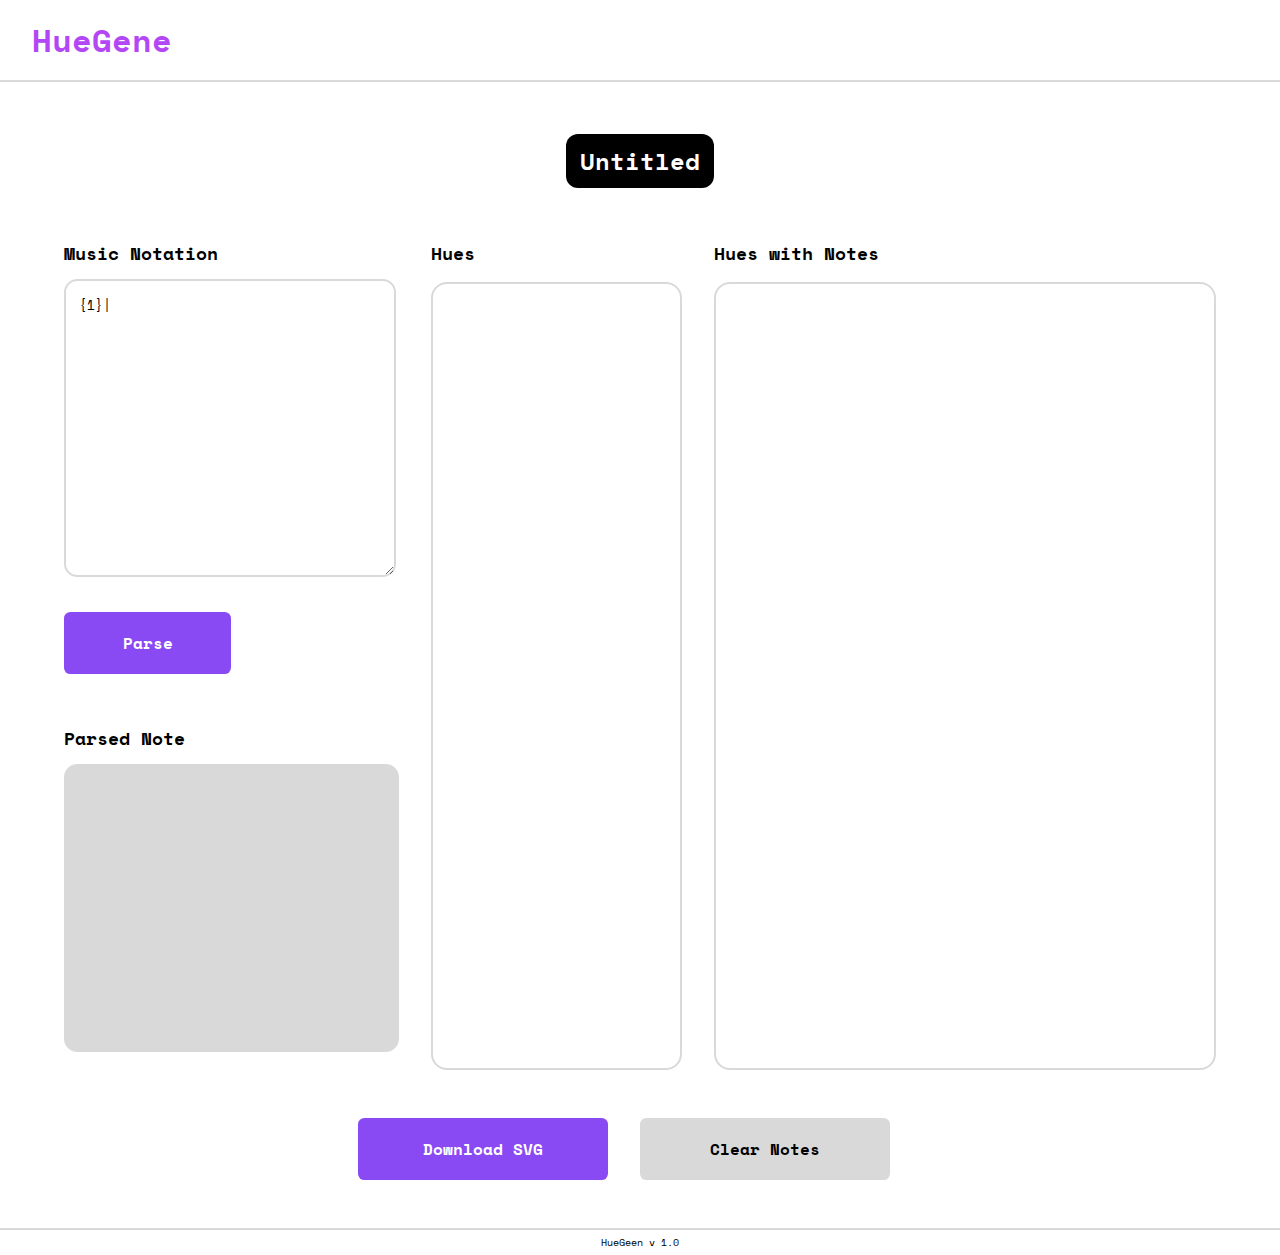
==== index.html @ 3d659e64 "fix page title" ====
<!DOCTYPE html>
<html>

<head>
    <link rel="preconnect" href="https://fonts.googleapis.com">
    <link rel="preconnect" href="https://fonts.gstatic.com" crossorigin>
    <link href="https://fonts.googleapis.com/css2?family=Space+Mono:wght@400;700&display=swap" rel="stylesheet">
    <link rel="stylesheet" href="style.css">
    <title>HueGene</title>
</head>

<body>
    <div class="header">
        <p>HueGene</p>
    </div>
    <div class="title-wrapper">
        <!-- <div
            style="font-size: smaller; justify-content: center; text-align: center; background-color: #8a4af3; display: inline-block;">
            Title
        </div> -->
        <div class="title-container">
            <div id="titleDisplay" class="title" ondblclick="editTitle()">Untitled</div>
            <div class="tooltip">Double click to edit title</div>
        </div>
    </div>
    <div class="container">
        <div class="notation">
            <div class="music-notation">
                <label for="music-notation">Music Notation</label>
                <div style="position: relative;">
                    <textarea id="inputText" placeholder="Enter music notation here..." oninput="updateLineNumbers()"
                        onkeydown="if(event.key === 'Enter') { event.preventDefault(); const pos = this.selectionStart; this.value = this.value.slice(0, pos) + '\n' + (this.value.split('\n').length + 1) + '| ' + this.value.slice(pos); this.selectionStart = this.selectionEnd = pos + 4; }"></textarea>
                </div>
                <div style="display: flex;">
                    <button onclick="parseNotes()"
                        style="width: 50%; background-color: #8a4af3; margin-top: 1em;">Parse</button>
                </div>
            </div>
            <div class="parsed-note">
                <label for="parsed-note">Parsed Note</label>
                <pre id="result" placeholder="Parsed notes"></pre>
            </div>
        </div>
        <div style="position: relative;">
            <label for="visualResultNoNotes">Hues</label>
            <div class="hues">
                <div id="visualResultNoNotes"></div>
            </div>
        </div>
        <div style="position: relative;">
            <label for="visualResult">Hues with Notes</label>
            <div class="hues-with-no-notes">
                <div id="visualResult"></div>
            </div>
        </div>
    </div>
    <div class="button">
        <button onclick="downloadSVG()" style="width: 20%; background-color: #8a4af3;">Download SVG</button>
        <button onclick="clearNotes()" style="width: 20%; background-color: #d9d9d9; color: black;">Clear Notes</button>
        <div id="unmappedNotes"></div>
    </div>
    <div class="footer">
        <p>HueGeen v 1.0 </p>
        <!-- <p>&copy; Enda Rae | HueGeen v 1.0 </p> -->
    </div>
</body>
<script src="index.js"></script>

</html>
---- style.css ----
body {
    font-family: "Space Mono", serif;
    font-style: normal;
    box-sizing: border-box;
    margin: 0;
    padding: 0;
    min-height: 100vh;
    display: flex;
    flex-direction: column;
    gap: 2em;
}

.space-mono-regular {
    font-family: "Space Mono", serif;
    font-weight: 400;
    font-style: normal;
}

.space-mono-bold {
    font-family: "Space Mono", serif;
    font-weight: 700;
    font-style: normal;
}

textarea {
    font-family: "Space Mono", serif;
    border: 0.15em solid #d9d9d9;
    border-radius: 1em;
    overflow: auto;
    padding: 1em;
    box-shadow: #d9d9d9;
}

button {
    border: none;
    border-radius: 0.4em;
    cursor: pointer;
    padding: 1.2em;
    box-shadow: #d9d9d9;
    font-family: "Space Mono", serif;
    font-size: medium;
    font-weight: bold;
    color: white;
}

pre {
    overflow: auto;
    white-space: pre-wrap;
    border: 0.15em solid #d9d9d9;
    box-shadow: #d9d9d9;
    padding: 1em;
}

label {
    font-weight: bold;
    font-size: large;
}

p {
    margin: 0;
    padding: 0.5em 0;
}

.header {
    border-bottom: 0.15em solid #d9d9d9;
    padding-left: 2em;
}

.header p {
    color: #b347f5;
    font-size: xx-large;
    font-weight: bolder;
}

.container {
    position: relative;
    display: grid;
    grid-gap: 2em 2em;
    grid-template-columns: 1fr 0.75fr 1.5fr;
    /* Adjusted to make hues half the width of hues-with-notes */
    gap: 2em;
    height: 100%;
    padding: 0 4em;
}

.notation {
    display: grid;
    grid-gap: 2em 2em;
    grid-template-rows: auto auto;
    position: relative;
    height: inherit;
}

.music-notation {
    /* width: 100%; */
    /* background-color: #353638; */
    display: flex;
    flex-direction: column;
    position: relative;
}

.music-notation textarea {
    margin: 0;
    margin-top: 1em;
    margin-bottom: 1em;
    border-radius: 1em;
    height: 20em;
    width: 90%;
    background-color: transparent;
}

.parsed-note {
    position: relative;
}

.parsed-note pre {
    margin: 0;
    margin-top: 1em;
    border: 0.15em solid #d9d9d9;
    border-radius: 1em;
    height: 20em;
    background-color: #d9d9d9;
}

.line-container {
    display: flex;
    margin-bottom: 12px;
    min-width: min-content;
    padding: 0;
    margin: 0 0 12px 0;
    /* Keep only bottom margin */
}

.line-number {
    padding: 1em;
    /* background-color: #47494f; */
    width: 6px;
    font-size: x-small;
    text-align: right;
    color: #666;
    font-family: 'Space Mono', monospace;
}

.note {
    box-sizing: border-box;
    position: relative;
    height: 48px;
    border: 0.75pt solid #353638;
    display: flex;
    align-items: start;
    justify-content: center;
    font-size: 7px;
    font-weight: bold;
    padding: 0;
    margin: 0;
}

.note-number {
    position: absolute;
    top: 2px;
    left: 2px;
    font-size: 12px;
    background-color: rgba(0, 0, 0, 0.5);
    color: white;
    padding: 1px 4px;
    border-radius: 3px;
    z-index: 1;
}

.hues,
.hues-with-no-notes {
    overflow: auto;
    height: 45em;
    padding: 2em;
    border: 0.15em solid #d9d9d9;
    margin-top: 1em;
    border-radius: 1em;
}

#visualResult,
#visualResultNoNotes {
    width: 100%;
    padding: 0;
    margin: 0;
}

.hues>div,
.hues-with-nonotes>div {
    scrollbar-width: none;
    /* Firefox */
    -ms-overflow-style: none;
    /* IE and Edge */
}

.hues>div::-webkit-scrollbar,
.hues-with-nonotes>div::-webkit-scrollbar {
    display: none;
    /* Chrome, Safari and Opera */
}

#unmappedNotes {
    margin-top: 20px;
    color: red;
}

#unmappedNotes ul {
    list-style-type: none;
    padding: 0;
}

#unmappedNotes li {
    margin: 5px 0;
    padding: 5px;
    background-color: #fff0f0;
    border-radius: 4px;
    display: inline-block;
    margin-right: 10px;
}

.button {
    /* background-color: #333; */
    display: flex;
    justify-content: center;
    gap: 2em;
    padding: 1em;
}

.title-container {
    text-align: center;
    margin: 20px 0;
    position: relative;
    display: inline-flex;
    align-items: center;
}

.title-wrapper {
    width: 100%;
    display: flex;
    justify-content: center;
}

.title {
    font-size: x-large;
    font-weight: bolder;
    background-color: black;
    color: white;
    cursor: pointer;
    padding: 5px 10px;
    border-radius: 0.5em;
    border: 3pt solid transparent;
}

.title:hover {
    border: 3pt solid #000000;
}

.title-input {
    font-size: x-large;
    font-weight: bold;
    font-family: "Space Mono", serif;
    border: 3pt solid #000000;
    border-radius: 0.5em;
    padding: 5px 10px;
    margin-right: 10px;
    width: 8em;
}

.confirm-button {
    background-color: #4CAF50;
    color: white;
    border: none;
    border-radius: 50%;
    width: 30px;
    height: 30px;
    cursor: pointer;
    display: flex;
    align-items: center;
    justify-content: center;
    padding: 0;
}

.tooltip {
    visibility: hidden;
    background-color: #333;
    color: white;
    text-align: center;
    padding: 5px 10px;
    border-radius: 6px;
    position: absolute;
    z-index: 1;
    bottom: 125%;
    left: 50%;
    transform: translateX(-50%);
    font-size: 14px;
    white-space: nowrap;
}

.title:hover+.tooltip {
    visibility: visible;
}

.footer {
    border-top: 0.15em solid #d9d9d9;
    display: flex;
    justify-content: center;
    padding: 0 2em;
}

.footer p {
    font-size: x-small;
    font-weight: lighter;
}
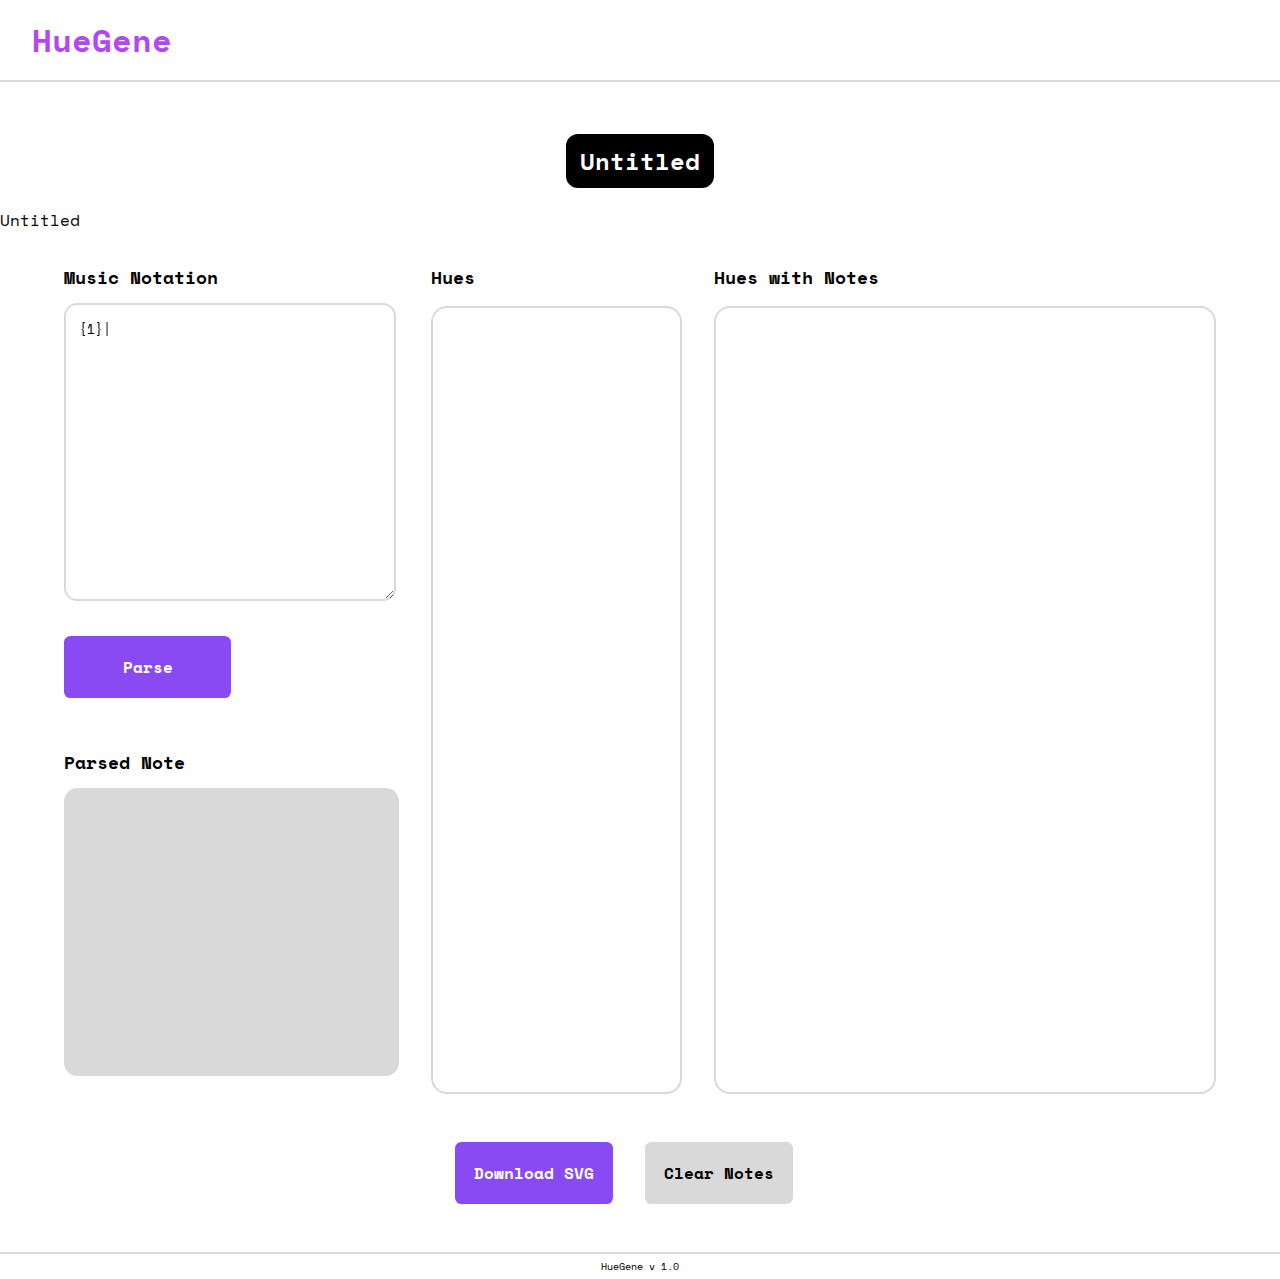
==== commit 61dea9a2: "optimize for mobile" ====
--- a/index.html
+++ b/index.html
@@ -2,6 +2,7 @@
 <html>
 
 <head>
+    <meta name="viewport" content="width=device-width, initial-scale=1.0">
     <link rel="preconnect" href="https://fonts.googleapis.com">
     <link rel="preconnect" href="https://fonts.gstatic.com" crossorigin>
     <link href="https://fonts.googleapis.com/css2?family=Space+Mono:wght@400;700&display=swap" rel="stylesheet">
@@ -13,14 +14,18 @@
     <div class="header">
         <p>HueGene</p>
     </div>
-    <div class="title-wrapper">
-        <!-- <div
-            style="font-size: smaller; justify-content: center; text-align: center; background-color: #8a4af3; display: inline-block;">
-            Title
-        </div> -->
-        <div class="title-container">
-            <div id="titleDisplay" class="title" ondblclick="editTitle()">Untitled</div>
-            <div class="tooltip">Double click to edit title</div>
+    <div class="page-description">
+        <div class="title-wrapper">
+            <div class="title-container">
+                <div id="titleDisplay" class="title" ondblclick="editTitle()">Untitled</div>
+                <div class="tooltip">Double click to edit title</div>
+            </div>
+        </div>
+        <div class="artist-wrapper">
+            <div class="artist-container">
+                <div id="artistDisplay" class="artist" ondblclick="editArtist()">Untitled</div>
+                <div class="tooltip">Double click to artist</div>
+            </div>
         </div>
     </div>
     <div class="container">
@@ -55,12 +60,12 @@
         </div>
     </div>
     <div class="button">
-        <button onclick="downloadSVG()" style="width: 20%; background-color: #8a4af3;">Download SVG</button>
-        <button onclick="clearNotes()" style="width: 20%; background-color: #d9d9d9; color: black;">Clear Notes</button>
+        <button onclick="downloadSVG()" style="background-color: #8a4af3;">Download SVG</button>
+        <button onclick="clearNotes()" style="background-color: #d9d9d9; color: black;">Clear Notes</button>
         <div id="unmappedNotes"></div>
     </div>
     <div class="footer">
-        <p>HueGeen v 1.0 </p>
+        <p>HueGene v 1.0 </p>
         <!-- <p>&copy; Enda Rae | HueGeen v 1.0 </p> -->
     </div>
 </body>
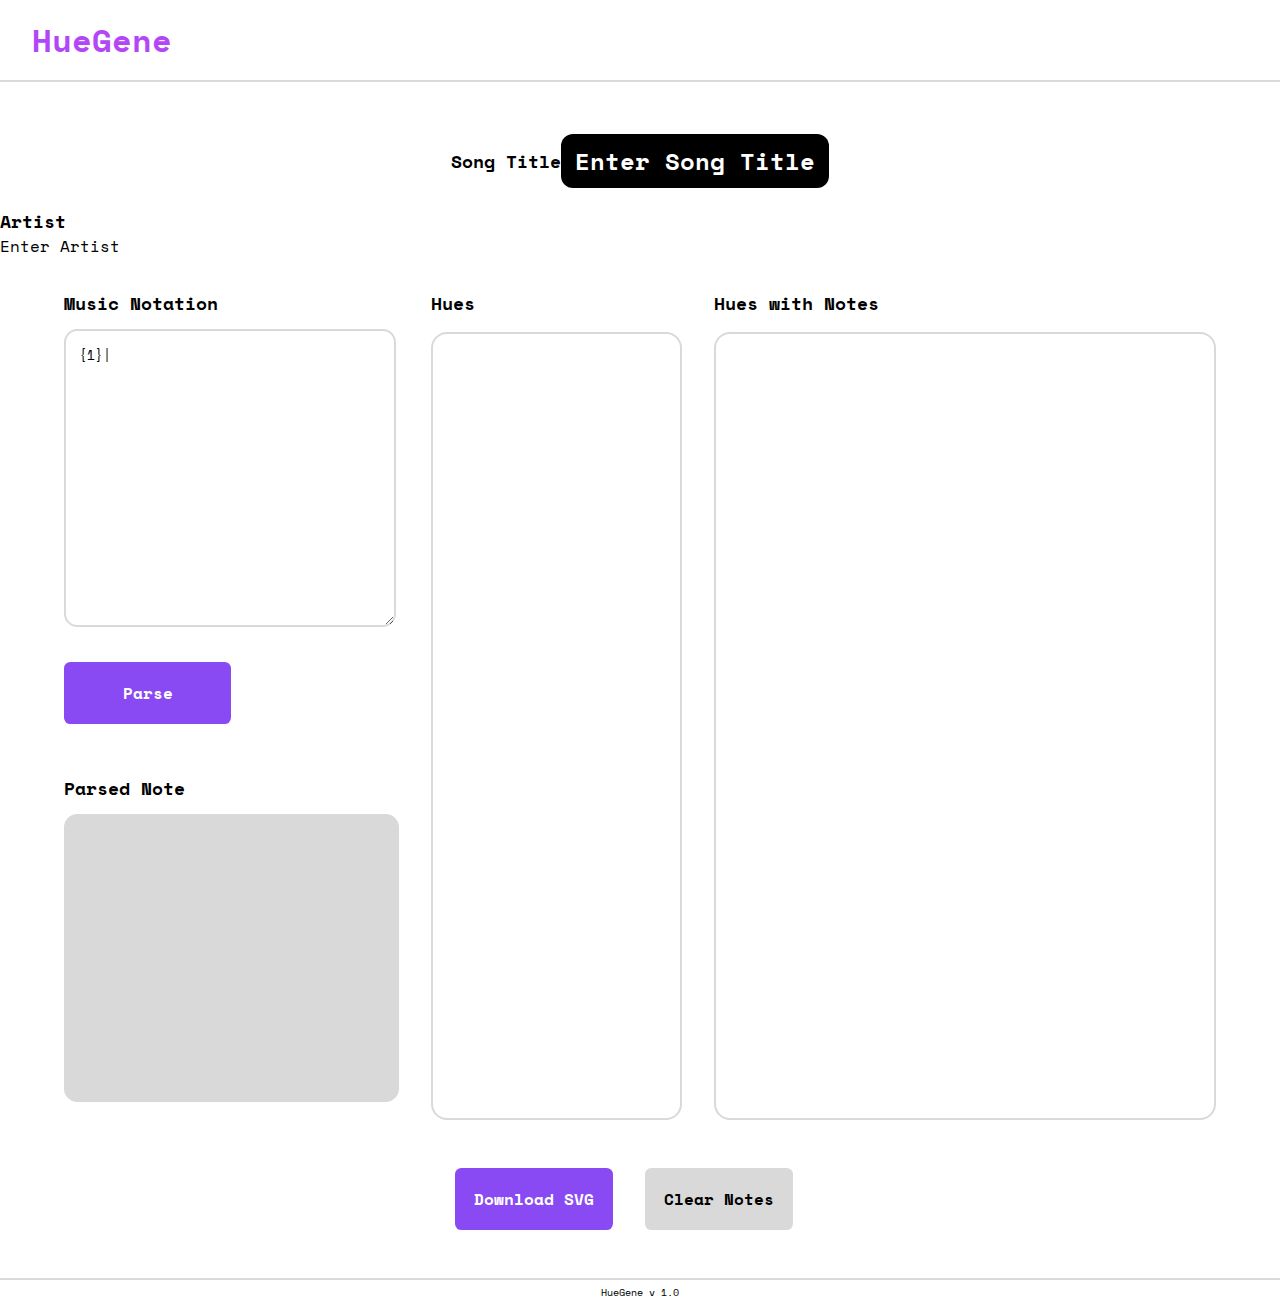
==== commit 44fd51bb: "Add input for artist" ====
--- a/index.html
+++ b/index.html
@@ -17,14 +17,16 @@
     <div class="page-description">
         <div class="title-wrapper">
             <div class="title-container">
-                <div id="titleDisplay" class="title" ondblclick="editTitle()">Untitled</div>
+                <label for="title">Song Title</label>
+                <div id="titleDisplay" class="title" ondblclick="editTitle()">Enter Song Title</div>
                 <div class="tooltip">Double click to edit title</div>
             </div>
         </div>
         <div class="artist-wrapper">
             <div class="artist-container">
-                <div id="artistDisplay" class="artist" ondblclick="editArtist()">Untitled</div>
-                <div class="tooltip">Double click to artist</div>
+                <label for="artist">Artist</label>
+                <div id="artistDisplay" class="artist" ondblclick="editArtist()">Enter Artist</div>
+                <div class="tooltip">Double click to edit artist</div>
             </div>
         </div>
     </div>
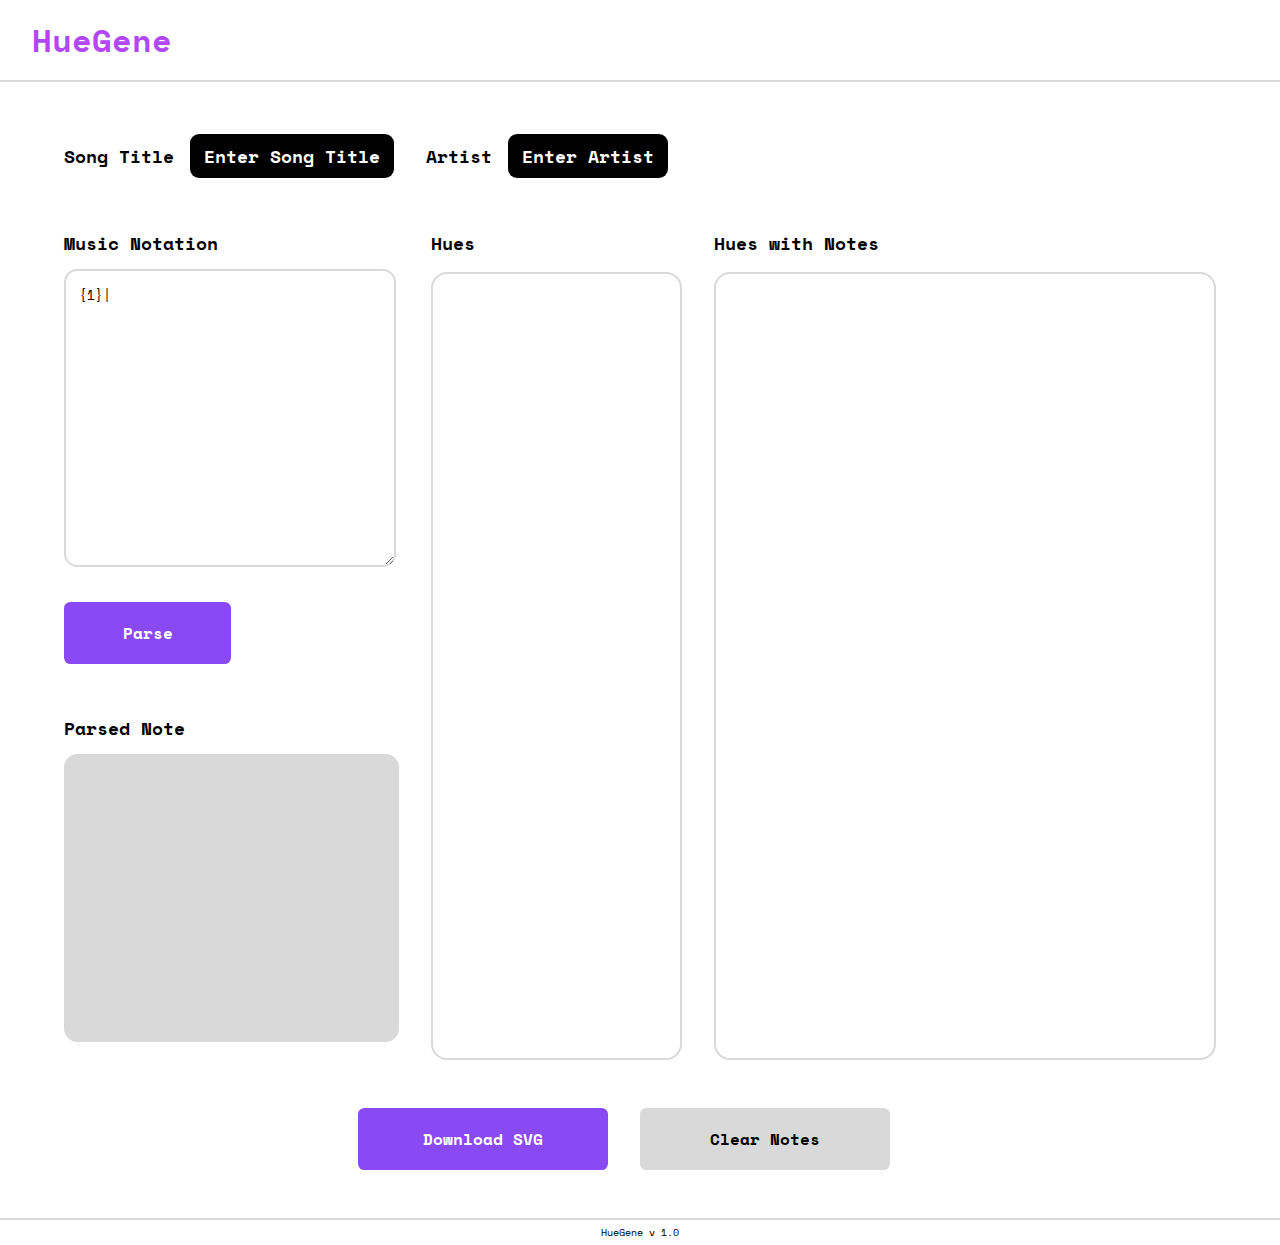
==== commit 4bd0c9c6: "script" ====
--- a/index.html
+++ b/index.html
@@ -1,5 +1,6 @@
 <!DOCTYPE html>
 <html>
+<script src="index.js"></script>
 
 <head>
     <meta name="viewport" content="width=device-width, initial-scale=1.0">
@@ -71,6 +72,5 @@
         <!-- <p>&copy; Enda Rae | HueGeen v 1.0 </p> -->
     </div>
 </body>
-<script src="index.js"></script>
 
 </html>--- a/style.css
+++ b/style.css
@@ -225,22 +225,37 @@
     padding: 1em;
 }
 
-.title-container {
+.button button {
+    width: 20%;
+}
+
+.page-description {
+    display: flex;
+    justify-content: start;
+    gap: 2em;
+    padding: 0 4em;
+}
+
+.title-container,
+.artist-container {
     text-align: center;
     margin: 20px 0;
     position: relative;
     display: inline-flex;
+    gap: 1em;
     align-items: center;
 }
 
-.title-wrapper {
-    width: 100%;
+.title-wrapper,
+.artist-wrapper {
+    /* width: 100%; */
     display: flex;
     justify-content: center;
 }
 
-.title {
-    font-size: x-large;
+.title,
+.artist {
+    font-size: large;
     font-weight: bolder;
     background-color: black;
     color: white;
@@ -250,12 +265,14 @@
     border: 3pt solid transparent;
 }
 
-.title:hover {
+.title:hover,
+.artist:hover {
     border: 3pt solid #000000;
 }
 
-.title-input {
-    font-size: x-large;
+.title-input,
+.artist-input {
+    font-size: large;
     font-weight: bold;
     font-family: "Space Mono", serif;
     border: 3pt solid #000000;
@@ -295,6 +312,11 @@
     white-space: nowrap;
 }
 
+.title:hover+.tooltip,
+.artist:hover+.tooltip {
+    visibility: visible;
+}
+
 .title:hover+.tooltip {
     visibility: visible;
 }
@@ -309,4 +331,107 @@
 .footer p {
     font-size: x-small;
     font-weight: lighter;
+}
+
+
+/* Add these media queries at the end of your CSS */
+@media screen and (max-width: 768px) {
+    body {
+        gap: 1em;
+    }
+
+    .container {
+        display: flex;
+        flex-direction: column;
+        padding: 0 1em;
+        gap: 1em;
+    }
+
+    .notation {
+        display: flex;
+        flex-direction: row;
+        gap: 1em;
+        overflow-x: auto;
+    }
+
+    .music-notation,
+    .parsed-note {
+        min-width: 250px;
+        width: 50%;
+    }
+
+    .music-notation textarea,
+    .parsed-note pre {
+        height: 15em;
+        width: 90%;
+    }
+
+    .hues,
+    .hues-with-no-notes {
+        height: 30em;
+        padding: 1em;
+    }
+
+    .button {
+        flex-direction: column;
+        gap: 1em;
+        padding: 1em;
+        width: 100%;
+    }
+
+    .button button {
+        width: 100%;
+    }
+
+    .header {
+        padding-left: 1em;
+    }
+
+    .header p {
+        font-size: x-large;
+    }
+
+    .title {
+        font-size: large;
+    }
+
+    .title-input {
+        font-size: large;
+        width: 6em;
+    }
+
+    label {
+        font-size: medium;
+    }
+}
+
+@media screen and (max-width: 480px) {
+    .notation {
+        flex-direction: column;
+    }
+
+    .music-notation,
+    .parsed-note {
+        width: 100%;
+    }
+
+    .music-notation textarea,
+    .parsed-note pre {
+        height: 12em;
+    }
+
+    .hues,
+    .hues-with-no-notes {
+        height: 25em;
+    }
+
+    .button {
+        flex-direction: row;
+        gap: 1em;
+        padding: 1em;
+    }
+
+    .button button {
+        width: 100%;
+    }
 }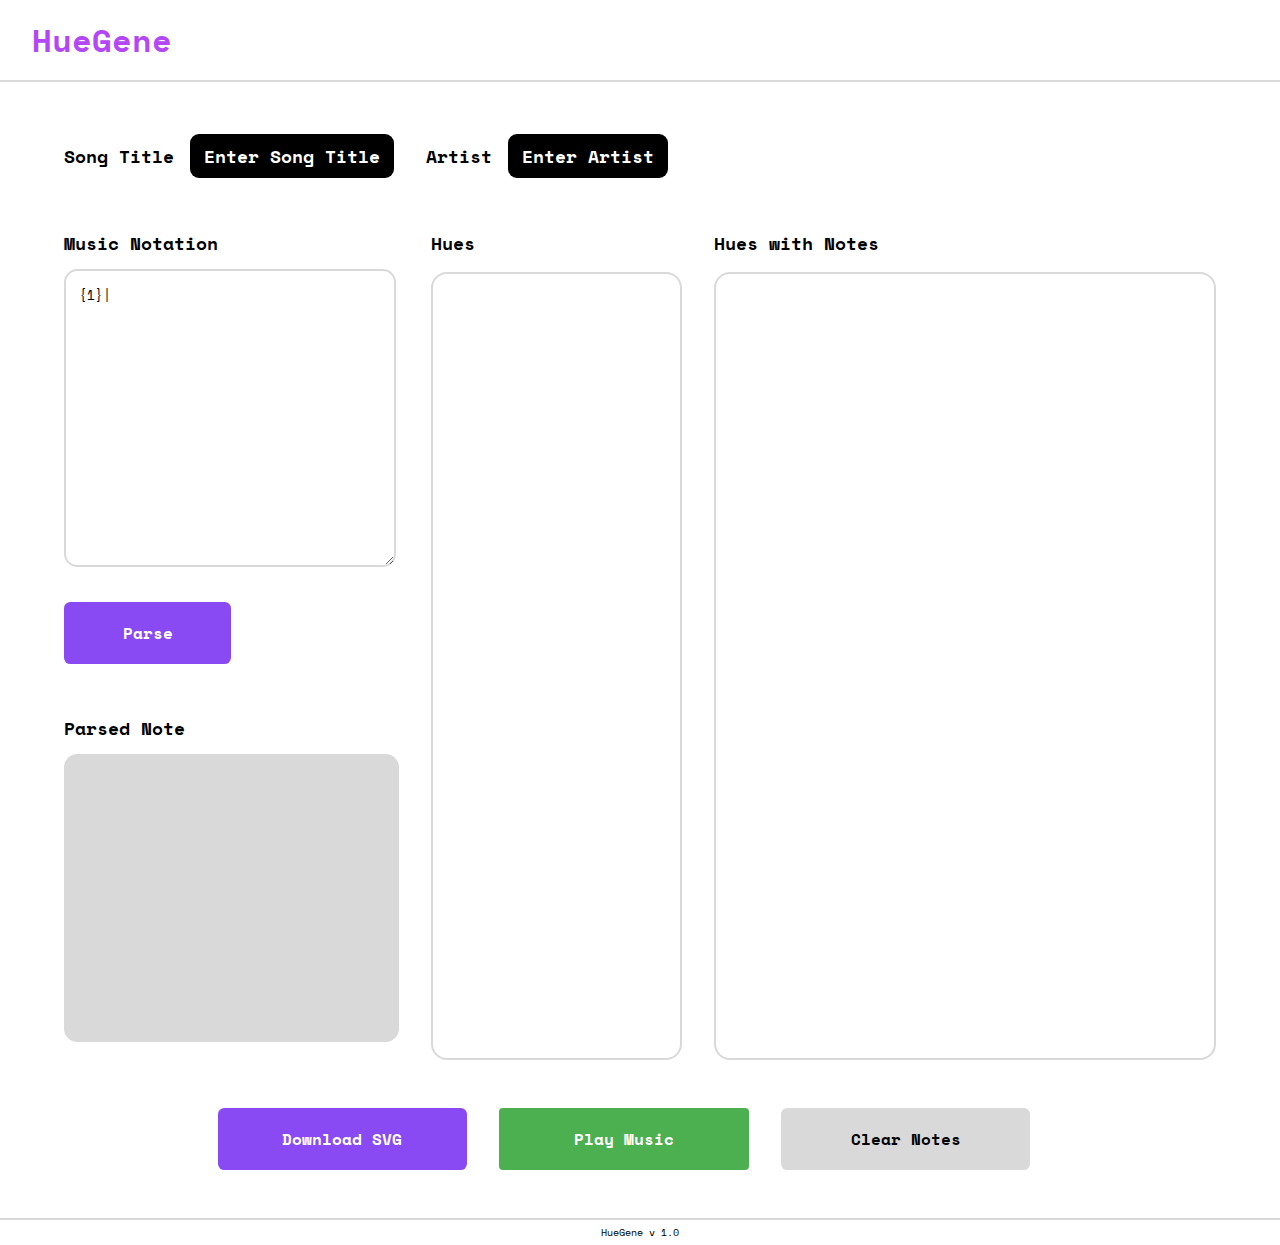
==== commit 2f2b0ff4: "add play music feature" ====
--- a/index.html
+++ b/index.html
@@ -1,6 +1,5 @@
 <!DOCTYPE html>
 <html>
-<script src="index.js"></script>
 
 <head>
     <meta name="viewport" content="width=device-width, initial-scale=1.0">
@@ -64,13 +63,21 @@
     </div>
     <div class="button">
         <button onclick="downloadSVG()" style="background-color: #8a4af3;">Download SVG</button>
-        <button onclick="clearNotes()" style="background-color: #d9d9d9; color: black;">Clear Notes</button>
+        <button id="clearNotes" onclick="clearNotes()" style="background-color: #d9d9d9; color: black;">Clear
+            Notes</button>
+        <!-- <button  class="play-button" onclick="playSong()">Play Music</button> -->
+        <!-- <button id="stopButton" class="stop-button" onclick="stopPlaying()">
+            <span class="stop-icon">■</span>
+            Stop Music
+        </button> -->
         <div id="unmappedNotes"></div>
     </div>
     <div class="footer">
         <p>HueGene v 1.0 </p>
         <!-- <p>&copy; Enda Rae | HueGeen v 1.0 </p> -->
     </div>
+    <script src="index.js"></script>
+    <!-- <script src="http://unpkg.com/tone"></script> -->
 </body>
 
 </html>--- a/style.css
+++ b/style.css
@@ -333,6 +333,48 @@
     font-weight: lighter;
 }
 
+.play-button {
+    padding: 12px 24px;
+    font-size: 16px;
+    background-color: #4CAF50;
+    color: white;
+    border: none;
+    border-radius: 4px;
+    cursor: pointer;
+    transition: background-color 0.3s;
+}
+
+.play-button:hover {
+    background-color: #45a049;
+}
+
+.play-button:disabled {
+    background-color: #cccccc;
+    cursor: not-allowed;
+}
+
+/* .stop-button {
+    display: flex;
+    align-items: center;
+    gap: 8px;
+    padding: 10px 20px;
+    background-color: #ef4444;
+    color: white;
+    border: none;
+    border-radius: 4px;
+    cursor: pointer;
+    font-size: 14px;
+    transition: background-color 0.2s;
+}
+
+.stop-button:hover {
+    background-color: #dc2626;
+}
+
+.stop-icon {
+    font-size: 12px;
+} */
+
 
 /* Add these media queries at the end of your CSS */
 @media screen and (max-width: 768px) {
@@ -343,26 +385,28 @@
     .container {
         display: flex;
         flex-direction: column;
-        padding: 0 1em;
+        padding: 0 2em;
         gap: 1em;
     }
 
     .notation {
         display: flex;
         flex-direction: row;
-        gap: 1em;
-        overflow-x: auto;
+        gap: 2em;
+        /* overflow-x: auto; */
     }
 
     .music-notation,
     .parsed-note {
         min-width: 250px;
-        width: 50%;
+        width: 100%;
+        height: 30em;
+        /* background-color: #b347f5; */
     }
 
     .music-notation textarea,
     .parsed-note pre {
-        height: 15em;
+        height: 20em;
         width: 90%;
     }
 
@@ -375,7 +419,7 @@
     .button {
         flex-direction: column;
         gap: 1em;
-        padding: 1em;
+        padding: 2em;
         width: 100%;
     }
 
@@ -391,11 +435,18 @@
         font-size: x-large;
     }
 
+    .page-description {
+        display: flex;
+        flex-direction: column;
+        gap: 0;
+    }
+
     .title {
         font-size: large;
     }
 
-    .title-input {
+    .title-input,
+    .artist-input {
         font-size: large;
         width: 6em;
     }
@@ -415,10 +466,10 @@
         width: 100%;
     }
 
-    .music-notation textarea,
+    /* .music-notation textarea,
     .parsed-note pre {
         height: 12em;
-    }
+    } */
 
     .hues,
     .hues-with-no-notes {
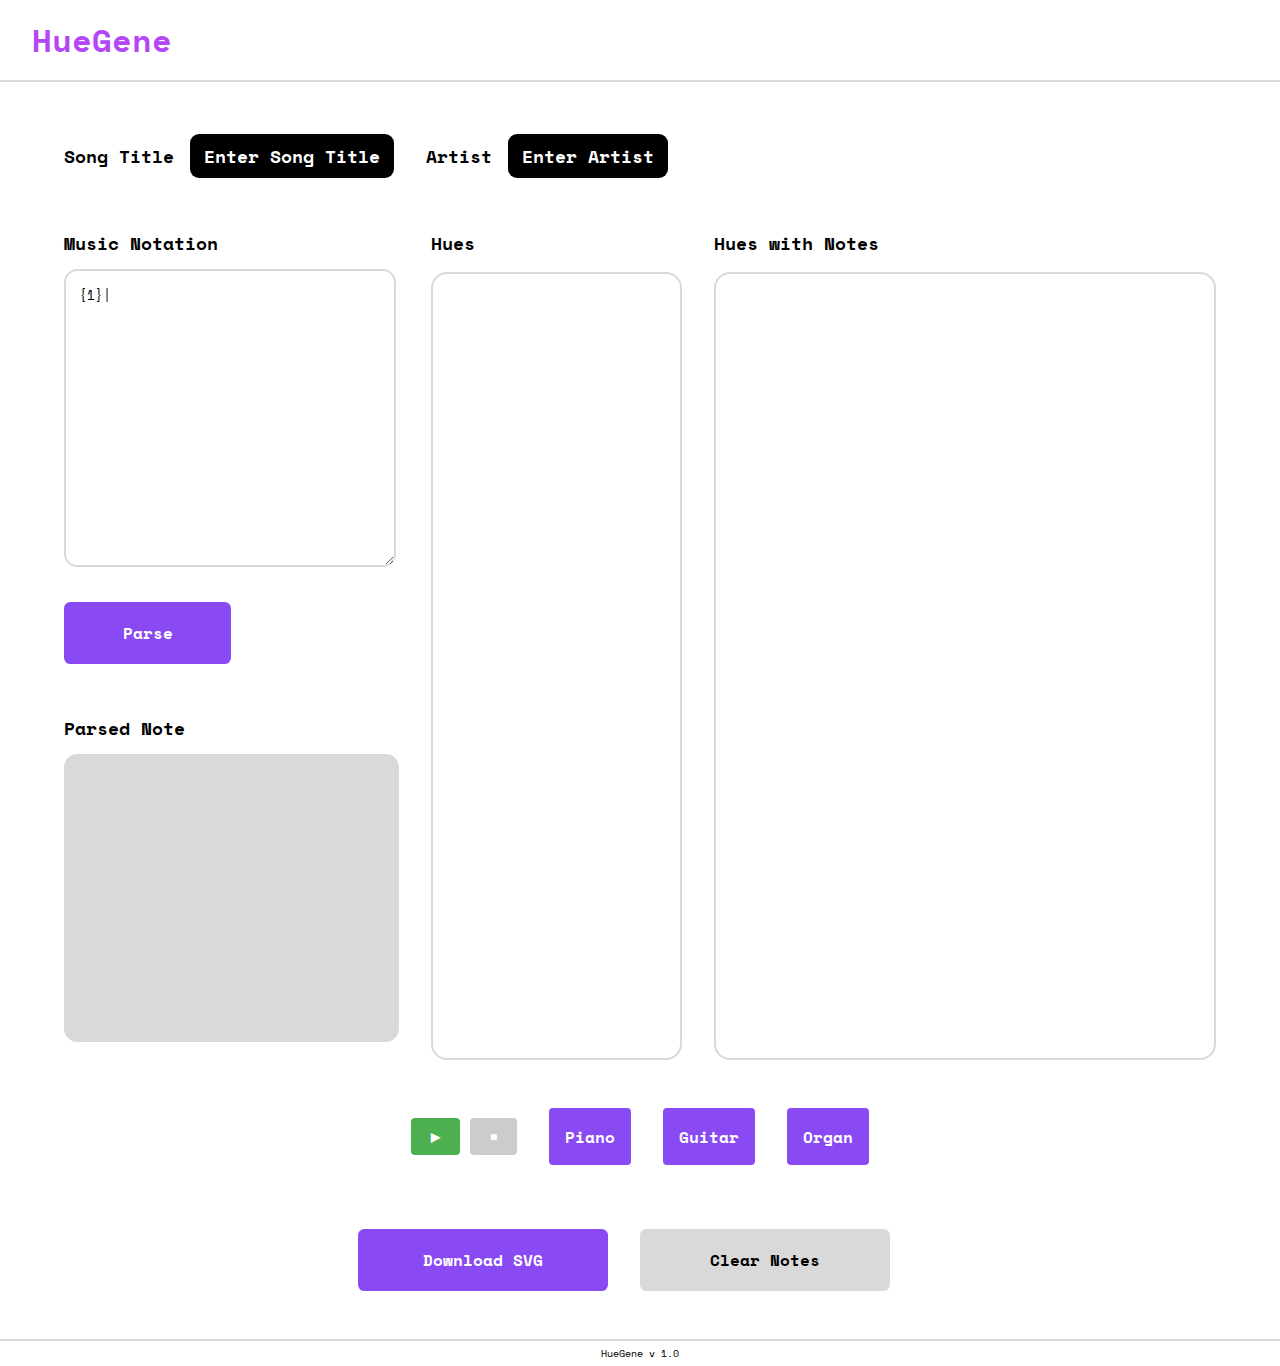
==== commit c1517452: "add different instrument controls and stop button" ====
--- a/index.html
+++ b/index.html
@@ -61,17 +61,18 @@
             </div>
         </div>
     </div>
+    <div class="instrument-controls">
+        <button onclick="changeInstrument('piano')" class="instrument-button" id="piamoIns">Piano</button>
+        <button onclick="changeInstrument('guitar')" class="instrument-button">Guitar</button>
+        <button onclick="changeInstrument('organ')" class="instrument-button">Organ</button>
+    </div>
     <div class="button">
         <button onclick="downloadSVG()" style="background-color: #8a4af3;">Download SVG</button>
         <button id="clearNotes" onclick="clearNotes()" style="background-color: #d9d9d9; color: black;">Clear
             Notes</button>
-        <!-- <button  class="play-button" onclick="playSong()">Play Music</button> -->
-        <!-- <button id="stopButton" class="stop-button" onclick="stopPlaying()">
-            <span class="stop-icon">■</span>
-            Stop Music
-        </button> -->
         <div id="unmappedNotes"></div>
     </div>
+
     <div class="footer">
         <p>HueGene v 1.0 </p>
         <!-- <p>&copy; Enda Rae | HueGeen v 1.0 </p> -->
--- a/style.css
+++ b/style.css
@@ -353,27 +353,26 @@
     cursor: not-allowed;
 }
 
-/* .stop-button {
-    display: flex;
-    align-items: center;
-    gap: 8px;
-    padding: 10px 20px;
-    background-color: #ef4444;
+.instrument-controls {
+    display: flex;
+    justify-content: center;
+    gap: 2em;
+    padding: 1em;
+}
+
+.instrument-button {
+    padding: 8px 16px;
+    background-color: #8a4af3;
+    ;
     color: white;
     border: none;
     border-radius: 4px;
     cursor: pointer;
-    font-size: 14px;
-    transition: background-color 0.2s;
-}
-
-.stop-button:hover {
-    background-color: #dc2626;
-}
-
-.stop-icon {
-    font-size: 12px;
-} */
+}
+
+.instrument-button:hover {
+    background-color: #45a049;
+}
 
 
 /* Add these media queries at the end of your CSS */
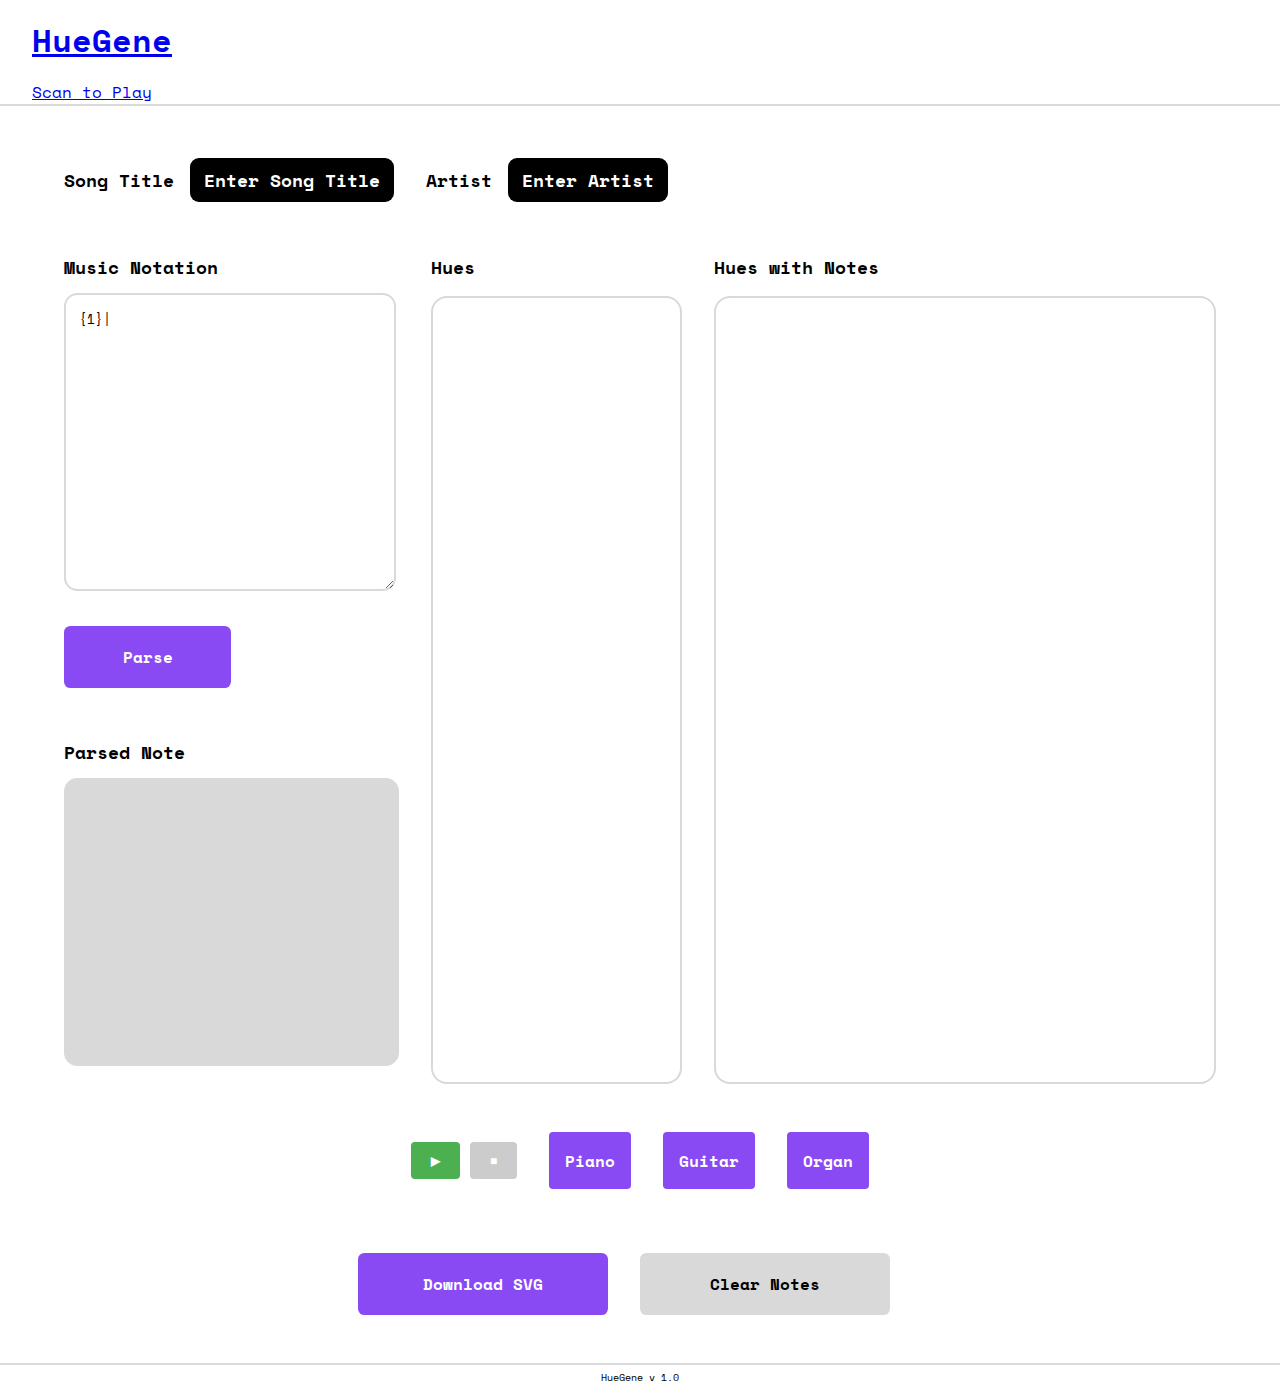
==== commit 6046b430: "add scan page and combined script" ====
--- a/index.html
+++ b/index.html
@@ -12,7 +12,8 @@
 
 <body>
     <div class="header">
-        <p>HueGene</p>
+        <p><a href="index.html" target="_self" rel="noopener noreferrer">HueGene</a></p>
+        <a href="scan.html" target="_blank" rel="noopener noreferrer">Scan to Play</a>
     </div>
     <div class="page-description">
         <div class="title-wrapper">
@@ -77,7 +78,8 @@
         <p>HueGene v 1.0 </p>
         <!-- <p>&copy; Enda Rae | HueGeen v 1.0 </p> -->
     </div>
-    <script src="index.js"></script>
+    <!-- <script src="index.js"></script> -->
+    <script src="combined.js"></script>
     <!-- <script src="http://unpkg.com/tone"></script> -->
 </body>
 
